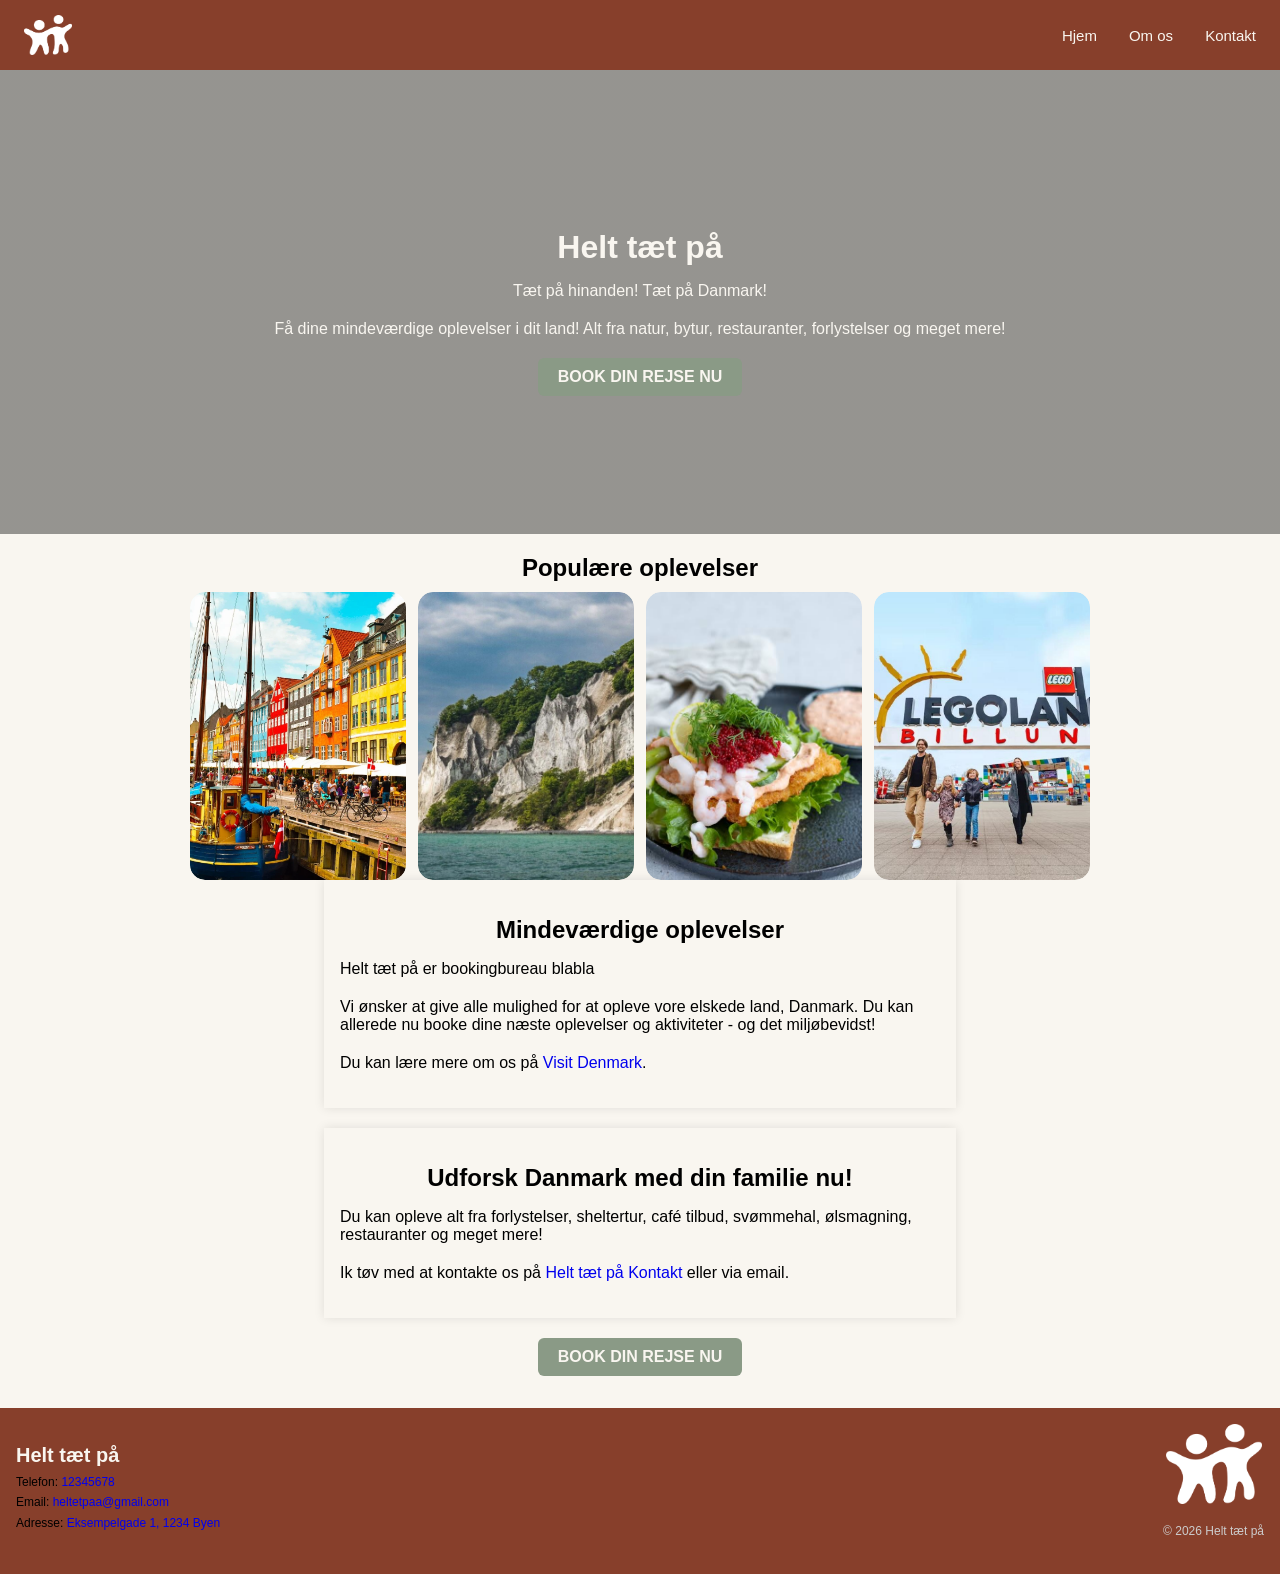
==== Project-1-MMD/index.html @ fd1de3ea "Fix spacing in "Populære oplevelser" heading for consistency" ====
<!DOCTYPE html>
<html lang="da">
<head>
    <meta charset="UTF-8">
    <meta name="viewport" content="width=device-width, initial-scale=1.0">
    <title>Helt tæt på</title>
    <link rel="stylesheet" href="css/style.css">
</head>
<body>
    <header>
        <nav class="navbar">
            <img src="img/logo.png" alt="" class="logo">
            <ul class="navbar__menu">
                <li><a href="index.html" class="navbar__link">Hjem</a></li>
                <li><a href="omos.html" class="navbar__link">Om os</a></li>
                <li><a href="kontakt.html" class="navbar__link">Kontakt</a></li>
            </ul>
        </nav>
    </header>

    <main>
        <div class="hero">
            <div class="hero-content">
                <h1>Helt tæt på</h1>
                <p>Tæt på hinanden! Tæt på Danmark!</p>
                <p>Få dine mindeværdige oplevelser i dit land!
                    Alt fra natur, bytur, restauranter, forlystelser og meget mere!
                </p>
                <div>
                    <a href="https://mcdonalds.com" class="book-knap">BOOK DIN REJSE NU</a></li>
                </div>
            </div>
        </div>

        <div class="galleri-section">
            <h2>Populære oplevelser</h2>
                <div class="galleri-container">
                    <a href="https://www.visitcopenhagen.dk/koebenhavn/planlaeg-din-tur/nyhavn-gdk474735" class="galleri-link">
                     <img src="img/billede1.jpg" alt="Beskrivelse af billede 1" class="galleri">
                    </a>
                    <a href="https://www.sydsjaellandmoen.dk/moensklint" class="galleri-link">
                        <img src="img/billede2.jpg" alt="Beskrivelse af billede 2" class="galleri">
                    </a>
                    <a href="https://watchbutdonotlearn.github.io/" class="galleri-link">
                        <img src="img/billede3.jpg" alt="Beskrivelse af billede 3" class="galleri">
                    </a>
                    <a href="https://www.legoland.dk/" class="galleri-link">
                        <img src="img/billede4.jpg" alt="Beskrivelse af billede 4" class="galleri">
                    </a>
                </div>
        </div>

        <section class="section">
            <h2>Mindeværdige oplevelser</h2>
            <p>Helt tæt på er bookingbureau blabla</p>
            <p>Vi ønsker at give alle mulighed for at opleve vore elskede land, Danmark. Du kan allerede nu booke dine næste oplevelser og aktiviteter - og det miljøbevidst!
            </p>
            <p>Du kan lære mere om os på <a href="https://visitdenmark.dk" target="_blank" rel="noopener noreferrer">Visit Denmark</a>.</p>
        </section>

        <section class="section">
            <h2>Udforsk Danmark med din familie nu!</h2>
            <p>Du kan opleve alt fra forlystelser, sheltertur, café tilbud, svømmehal, ølsmagning, restauranter og meget mere!
            </p>
            <p>Ik tøv med at kontakte os på <a href="kontakt.html">Helt tæt på Kontakt</a> eller via email.</p>
        </section>

        <div>
            <a href="https://mcdonalds.com" class="book-knap">BOOK DIN REJSE NU</a></li>
        </div>
       
    </main>
    <footer>
        <div class="mere-info">
            <h4>Helt tæt på</h4>
            <p>Telefon: <a href="tel:12345678">12345678</a></p>
            <p>Email: <a href="mailto:info@taetpaadk.dk">heltetpaa@gmail.com</a></p>
            <p>Adresse: <a href="https://www.google.com/maps/place/Eksempelgade+1,+1234+Byen" target="_blank" rel="noopener noreferrer">Eksempelgade 1, 1234 Byen</a></p>
            
        </div>
        
        <div class="footer-end">
            <img src="img/logo.png" alt="" class="logo footer-logo">
            <p class="footer">&copy; 2026 Helt tæt på</p>
        </div>
    </footer>
</body>
</html>
---- Project-1-MMD/css/style.css ----
* body {
    box-sizing: border-box;
    font-family: Poppins, sans-serif;
    margin: 0;
    padding: 0;
    background-color: #F9F6F0;
}

img{
    width: 100%;
}

header {
    text-align: center;
    color: #F9F6F0;
}

.navbar {
    display: flex;
    align-items: center;
    justify-content: space-between;
    padding: 0 1.5rem;
    height: 70px;
    background-color: #873F2B;
}

.logo{
    height: 40px;
    width: auto;

}

.navbar__menu {
    display: flex;
    list-style: none;
    gap: 32px;
    margin: 0;
    padding: 0;
}

.navbar__link {
    color: #F9F6F0;
    text-decoration: none;
    font-size: 15px;
    font-weight: 500;
    padding: 5px 0;
    position: relative;
    transition: color 0.2s ease;
}

.navbar__link::after {
    content: "";
    position: absolute;
    left: 0;
    bottom: -2px;
    width: 0;
    height: 2px;
    background-color: #e86f6f;
    transition: width 0.25s ease;
}

.navbar__link:hover {
    color: #e86f6f;
}

.navbar__link:hover::after {
    width: 100%;
}

main {
    display: flex;
    flex-direction: column;
    align-items: center;
    padding: 0 2em 2em;
}

.hero {
    aspect-ratio: 16 / 7;
    max-height: 400px;
    min-height: 200px; 
    display: flex;
    align-items: center;
    justify-content: center;
    text-align: center;
    background-image:
        linear-gradient(rgba(0, 0, 0, 0.4), rgba(0, 0, 0, 0.4)),
        url("/img/banner.jpg");
        height: 100%;
        width: 100%;
    background-size: cover;
    background-position: center 50%;
    padding: 2em;
    margin-top: 0;
}

.hero-content{
    
}

.book-knap {
    display: inline-block;
    padding: 10px 20px;
    background: #8A9A86;
    color: #F9F6F0;
    text-decoration: none;
    border-radius: 6px;
    font-weight: 600;
    transition: background 0.2s;
}

.hero h1,
.hero p {
    color: #F9F6F0;
}

section {
    background-color: #F9F6F0;
    padding: 1em;
    margin-bottom: 20px;
    box-shadow: 0 0 10px rgba(0, 0, 0, 0.1);
    width: 100%;
    max-width: 600px;
}

h1, h2 {
    color: #000000;
    margin-bottom: 10px;
    text-align: center;
}

p {
    color: black;
    margin-bottom: 20px;
}

a{
    display: inline-block;
    text-decoration: none;
}

footer {
    background-color: #873F2B;
    color: #F9F6F0;
    padding: 1em;
    display: flex;
    align-items: center;
    justify-content: space-between;
}

.footer {
    font-size: 12px;
    color: #ccc;
}

.footer-logo {
    height: 80px;
    width: auto;
}

h4 {
    font-size: 20px;
}
.mere-info {
    color: #F9F6F0;
    text-align: left;
    margin-bottom: 10px;
    font-size: 12px;
    line-height: 0.5px;
}

.footer-end {
    display: flex;
    flex-direction: column;
    align-items: center;
    text-align: center;
    gap: 8px;
}

.titel {
    text-align: center;
    width: 100%;
    max-width: 600px;
    margin: 0 auto;
}

.galleri-section {
    width: 100%;
    max-width: 900px;
}

.galleri-container {
    display: grid;
    grid-template-columns: repeat(auto-fit, minmax(150px, 1fr));
    gap: 12px;
}

.galleri {
    display: block;
    width: 100%;
    aspect-ratio: 3 / 4;
    object-fit: cover;
    transition: transform 0.3s ease, filter 0.3s ease;
    border-radius: 15px;
}

.galleri-link {
    display: block;
    overflow: hidden;
    border-radius: 15px;
}

.galleri-link:hover .galleri {
    transform: scale(1.08);
    filter: brightness(0.7);
}

.hero-omos {
    display: flex;
    align-items: center;
    gap: 2rem;
    flex-wrap: wrap;
}

.titel {
    flex: 1;
    min-width: 280px;
}

.video {
    flex: 1;
    min-width: 280px;
}

.video video {
    width: 100%;
    height: auto;
    display: block;
    border-radius: 20px;
    padding: 5px;
}
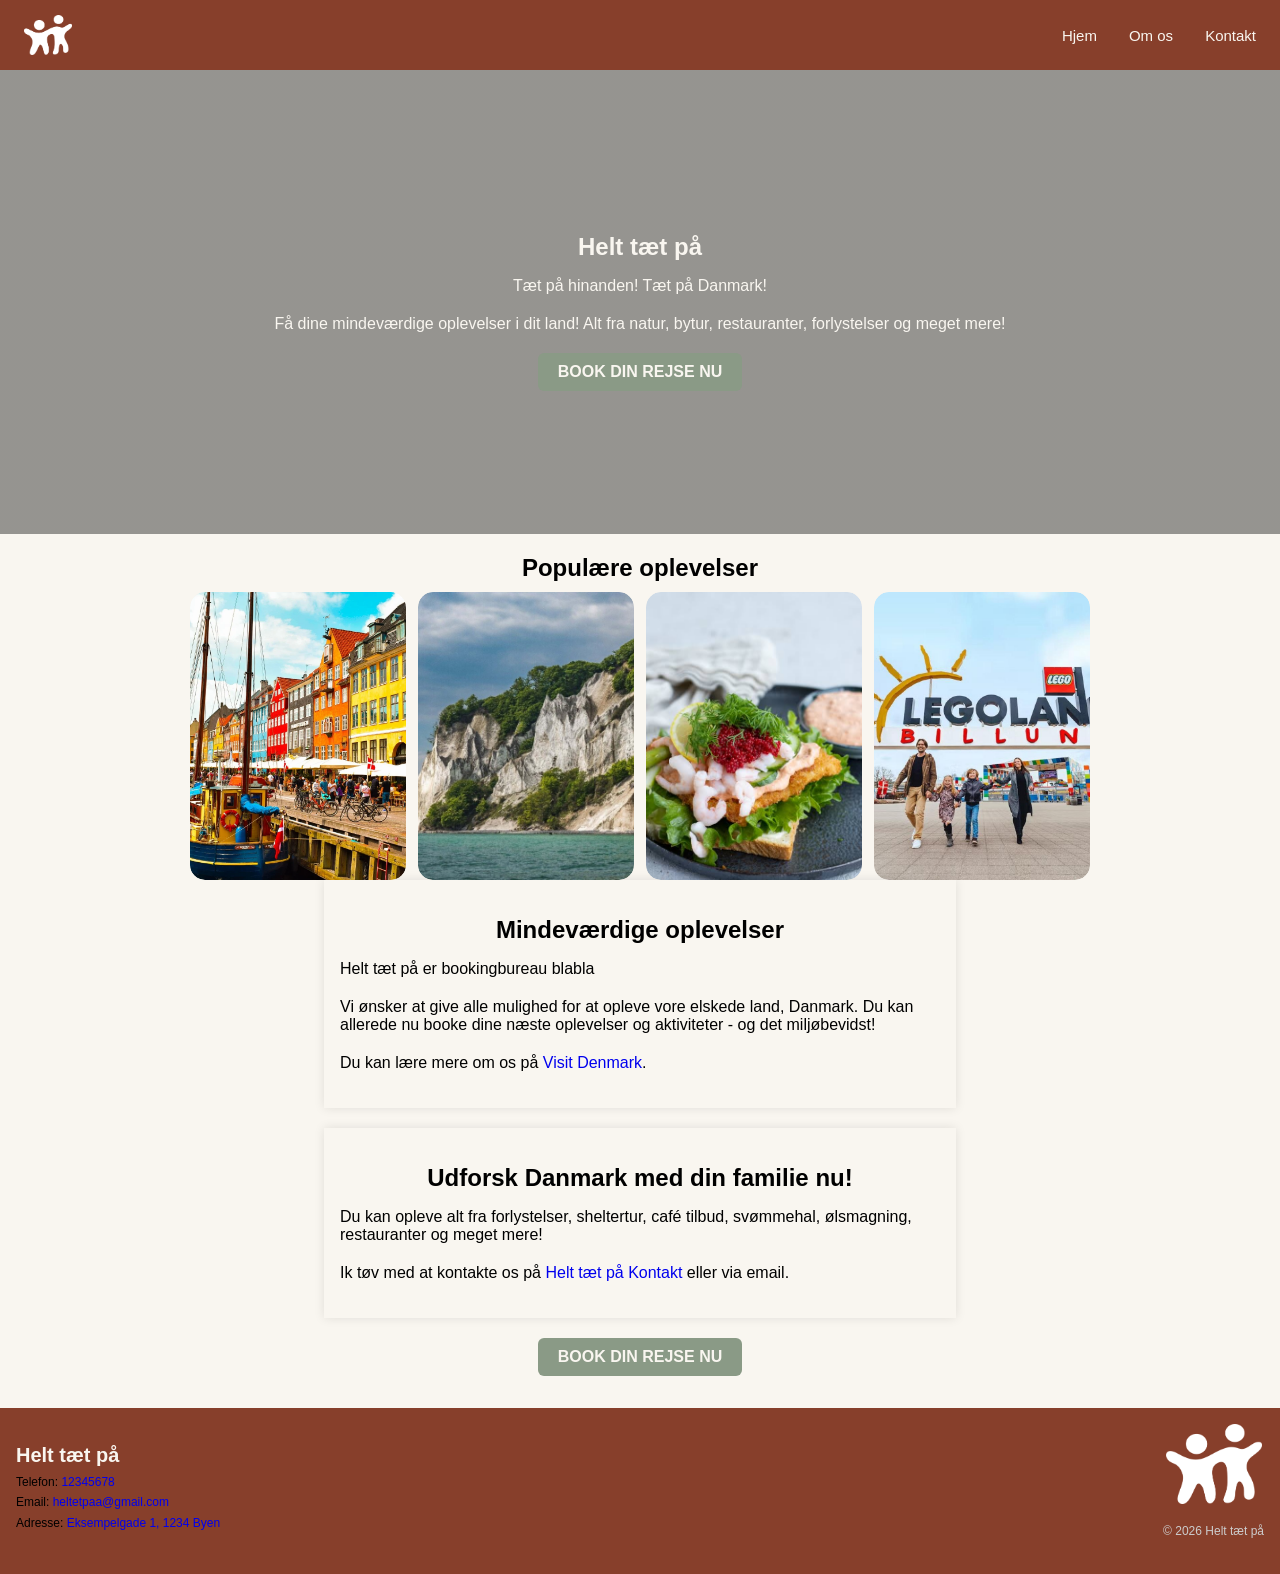
==== commit de980c8e: "Refactor HTML structure and update section classes for consistency" ====
--- a/Project-1-MMD/index.html
+++ b/Project-1-MMD/index.html
@@ -19,7 +19,7 @@
     </header>
 
     <main>
-        <div class="hero">
+        <section class="hero">
             <div class="hero-content">
                 <h1>Helt tæt på</h1>
                 <p>Tæt på hinanden! Tæt på Danmark!</p>
@@ -27,30 +27,30 @@
                     Alt fra natur, bytur, restauranter, forlystelser og meget mere!
                 </p>
                 <div>
-                    <a href="https://mcdonalds.com" class="book-knap">BOOK DIN REJSE NU</a></li>
+                    <a href="https://mcdonalds.com" target="_blank" class="book-knap">BOOK DIN REJSE NU</a></li>
                 </div>
             </div>
-        </div>
+        </section>
 
-        <div class="galleri-section">
+        <section class="galleri-section">
             <h2>Populære oplevelser</h2>
                 <div class="galleri-container">
-                    <a href="https://www.visitcopenhagen.dk/koebenhavn/planlaeg-din-tur/nyhavn-gdk474735" class="galleri-link">
+                    <a href="https://www.visitcopenhagen.dk/koebenhavn/planlaeg-din-tur/nyhavn-gdk474735" target="_blank" class="galleri-link">
                      <img src="img/billede1.jpg" alt="Beskrivelse af billede 1" class="galleri">
                     </a>
-                    <a href="https://www.sydsjaellandmoen.dk/moensklint" class="galleri-link">
+                    <a href="https://www.sydsjaellandmoen.dk/moensklint" target="_blank" class="galleri-link">
                         <img src="img/billede2.jpg" alt="Beskrivelse af billede 2" class="galleri">
                     </a>
-                    <a href="https://watchbutdonotlearn.github.io/" class="galleri-link">
+                    <a href="https://watchbutdonotlearn.github.io/" target="_blank" class="galleri-link">
                         <img src="img/billede3.jpg" alt="Beskrivelse af billede 3" class="galleri">
                     </a>
-                    <a href="https://www.legoland.dk/" class="galleri-link">
+                    <a href="https://www.legoland.dk/" target="_blank" class="galleri-link">
                         <img src="img/billede4.jpg" alt="Beskrivelse af billede 4" class="galleri">
                     </a>
                 </div>
-        </div>
+        </section>
 
-        <section class="section">
+        <section class="section-text">
             <h2>Mindeværdige oplevelser</h2>
             <p>Helt tæt på er bookingbureau blabla</p>
             <p>Vi ønsker at give alle mulighed for at opleve vore elskede land, Danmark. Du kan allerede nu booke dine næste oplevelser og aktiviteter - og det miljøbevidst!
@@ -58,7 +58,7 @@
             <p>Du kan lære mere om os på <a href="https://visitdenmark.dk" target="_blank" rel="noopener noreferrer">Visit Denmark</a>.</p>
         </section>
 
-        <section class="section">
+        <section class="section-text">
             <h2>Udforsk Danmark med din familie nu!</h2>
             <p>Du kan opleve alt fra forlystelser, sheltertur, café tilbud, svømmehal, ølsmagning, restauranter og meget mere!
             </p>
@@ -66,7 +66,7 @@
         </section>
 
         <div>
-            <a href="https://mcdonalds.com" class="book-knap">BOOK DIN REJSE NU</a></li>
+            <a href="https://mcdonalds.com" target="_blank" class="book-knap">BOOK DIN REJSE NU</a></li>
         </div>
        
     </main>
@@ -85,4 +85,4 @@
         </div>
     </footer>
 </body>
-</html>+</html>
--- a/Project-1-MMD/css/style.css
+++ b/Project-1-MMD/css/style.css
@@ -113,7 +113,7 @@
     color: #F9F6F0;
 }
 
-section {
+.section-text {
     background-color: #F9F6F0;
     padding: 1em;
     margin-bottom: 20px;
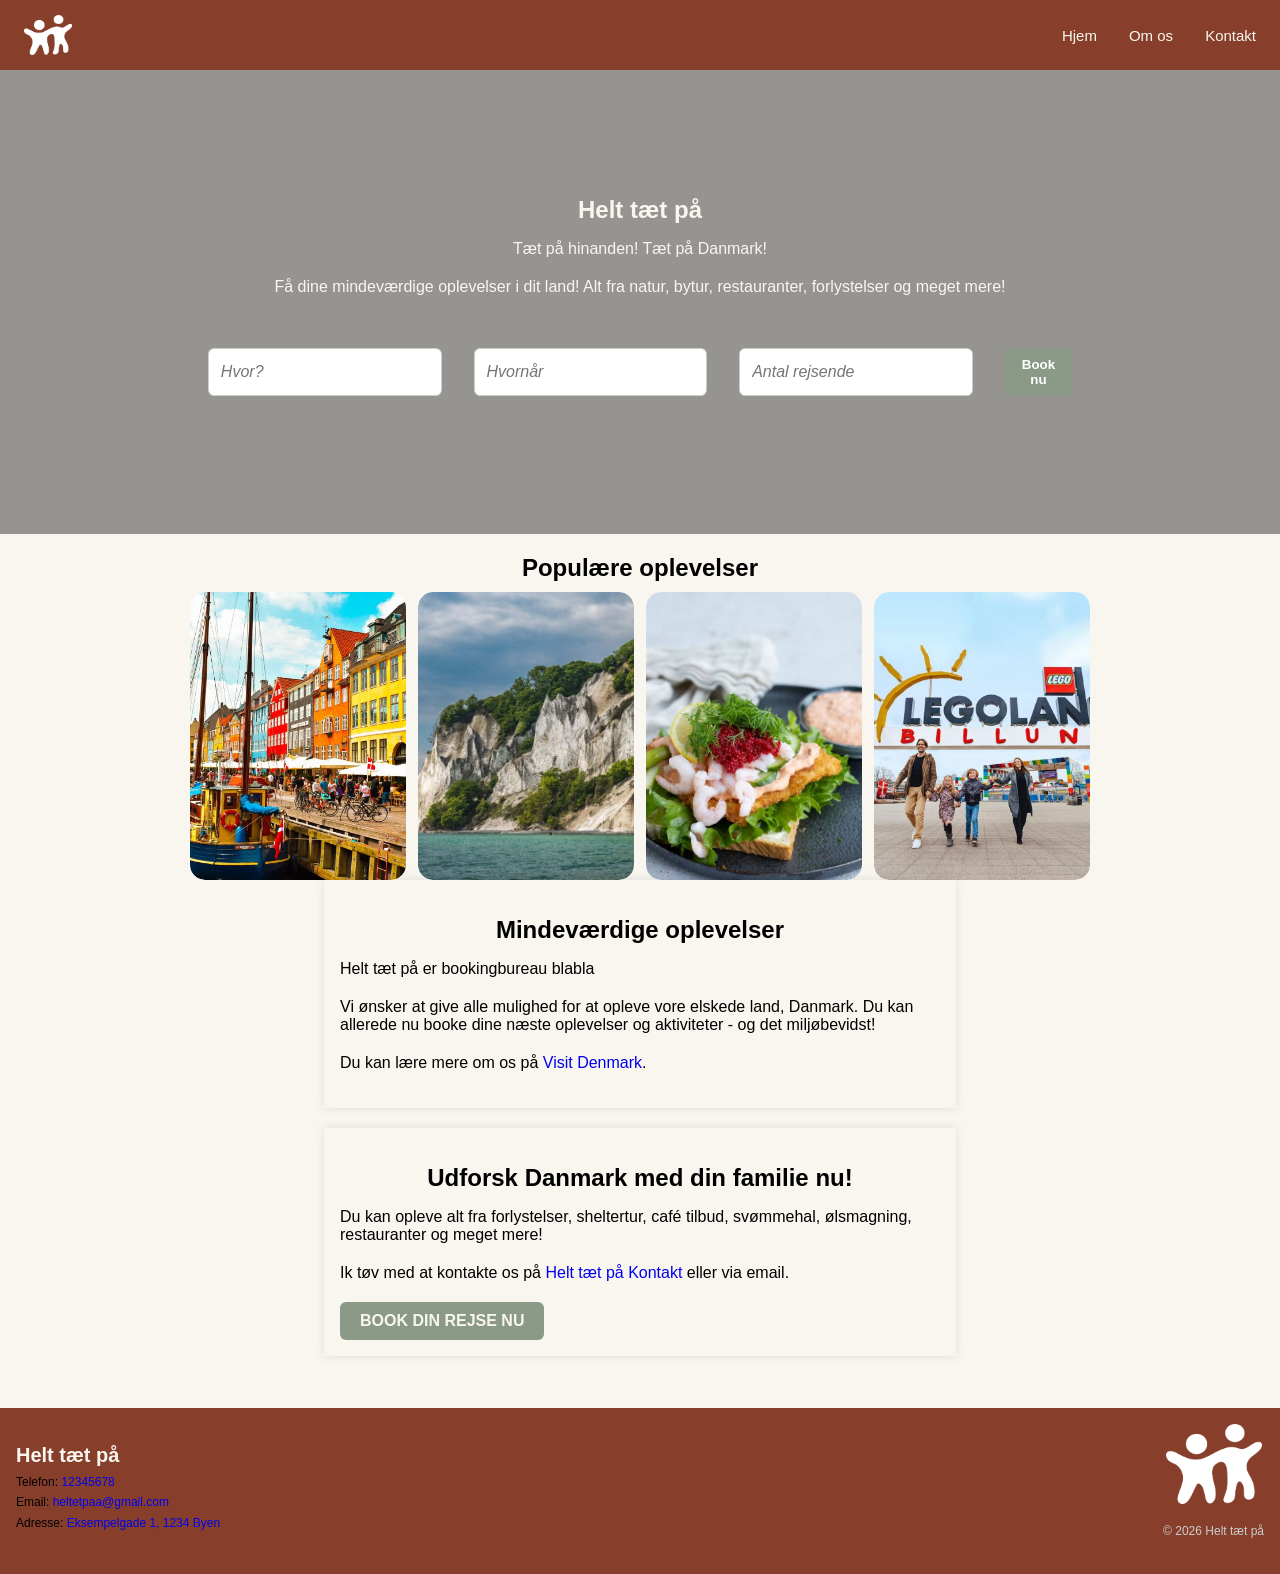
==== commit a9d786f9: "Update styles and restructure HTML for improved layout and consistency" ====
--- a/Project-1-MMD/index.html
+++ b/Project-1-MMD/index.html
@@ -26,9 +26,12 @@
                 <p>Få dine mindeværdige oplevelser i dit land!
                     Alt fra natur, bytur, restauranter, forlystelser og meget mere!
                 </p>
-                <div>
-                    <a href="https://mcdonalds.com" target="_blank" class="book-knap">BOOK DIN REJSE NU</a></li>
-                </div>
+                <form class="search-box">
+                    <input type="search" placeholder="Hvor?">
+                    <input type="search" placeholder="Hvornår">
+                    <input type="search" placeholder="Antal rejsende">
+                     <button type="submit">Book nu</button>
+                </form>
             </div>
         </section>
 
@@ -63,11 +66,12 @@
             <p>Du kan opleve alt fra forlystelser, sheltertur, café tilbud, svømmehal, ølsmagning, restauranter og meget mere!
             </p>
             <p>Ik tøv med at kontakte os på <a href="kontakt.html">Helt tæt på Kontakt</a> eller via email.</p>
+            <div>
+                <a href="https://mcdonalds.com" target="_blank" class="book-knap">BOOK DIN REJSE NU</a>
+             </div>
         </section>
 
-        <div>
-            <a href="https://mcdonalds.com" target="_blank" class="book-knap">BOOK DIN REJSE NU</a></li>
-        </div>
+        
        
     </main>
     <footer>
--- a/Project-1-MMD/css/style.css
+++ b/Project-1-MMD/css/style.css
@@ -55,12 +55,12 @@
     bottom: -2px;
     width: 0;
     height: 2px;
-    background-color: #e86f6f;
+    background-color: #8A9A86;
     transition: width 0.25s ease;
 }
 
 .navbar__link:hover {
-    color: #e86f6f;
+    color: #8A9A86;
 }
 
 .navbar__link:hover::after {
@@ -72,6 +72,11 @@
     flex-direction: column;
     align-items: center;
     padding: 0 2em 2em;
+}
+
+.hero-content{
+    align-items: center;
+    justify-content: center;
 }
 
 .hero {
@@ -93,9 +98,40 @@
     margin-top: 0;
 }
 
-.hero-content{
-    
-}
+.search-box {
+  display: flex;
+  max-width: 1000px;
+  margin: auto;
+  padding: 2em;
+  gap: 32px; 
+}
+
+.search-box input {
+  width: 100%;
+  padding: 8px 12px;
+  font-size: 16px;
+  border: 1px solid #ccc;
+  border-radius: 6px;
+  outline: none;
+  font-style: italic;
+}
+
+.search-box button {
+  display: inline-block;
+  padding: 8px 16px;
+  background-color: #8A9A86;
+  color: white;
+  border: 1px solid #8A9A86;
+  border-radius: 6px;
+  cursor: pointer;
+  border-radius: 6px;
+  font-weight: 600;
+}
+
+.search-box button:hover {
+  background-color: #5d9a4e;
+}
+
 
 .book-knap {
     display: inline-block;
@@ -105,7 +141,10 @@
     text-decoration: none;
     border-radius: 6px;
     font-weight: 600;
-    transition: background 0.2s;
+}
+
+.book-knap:hover {
+  background-color: #5d9a4e;
 }
 
 .hero h1,
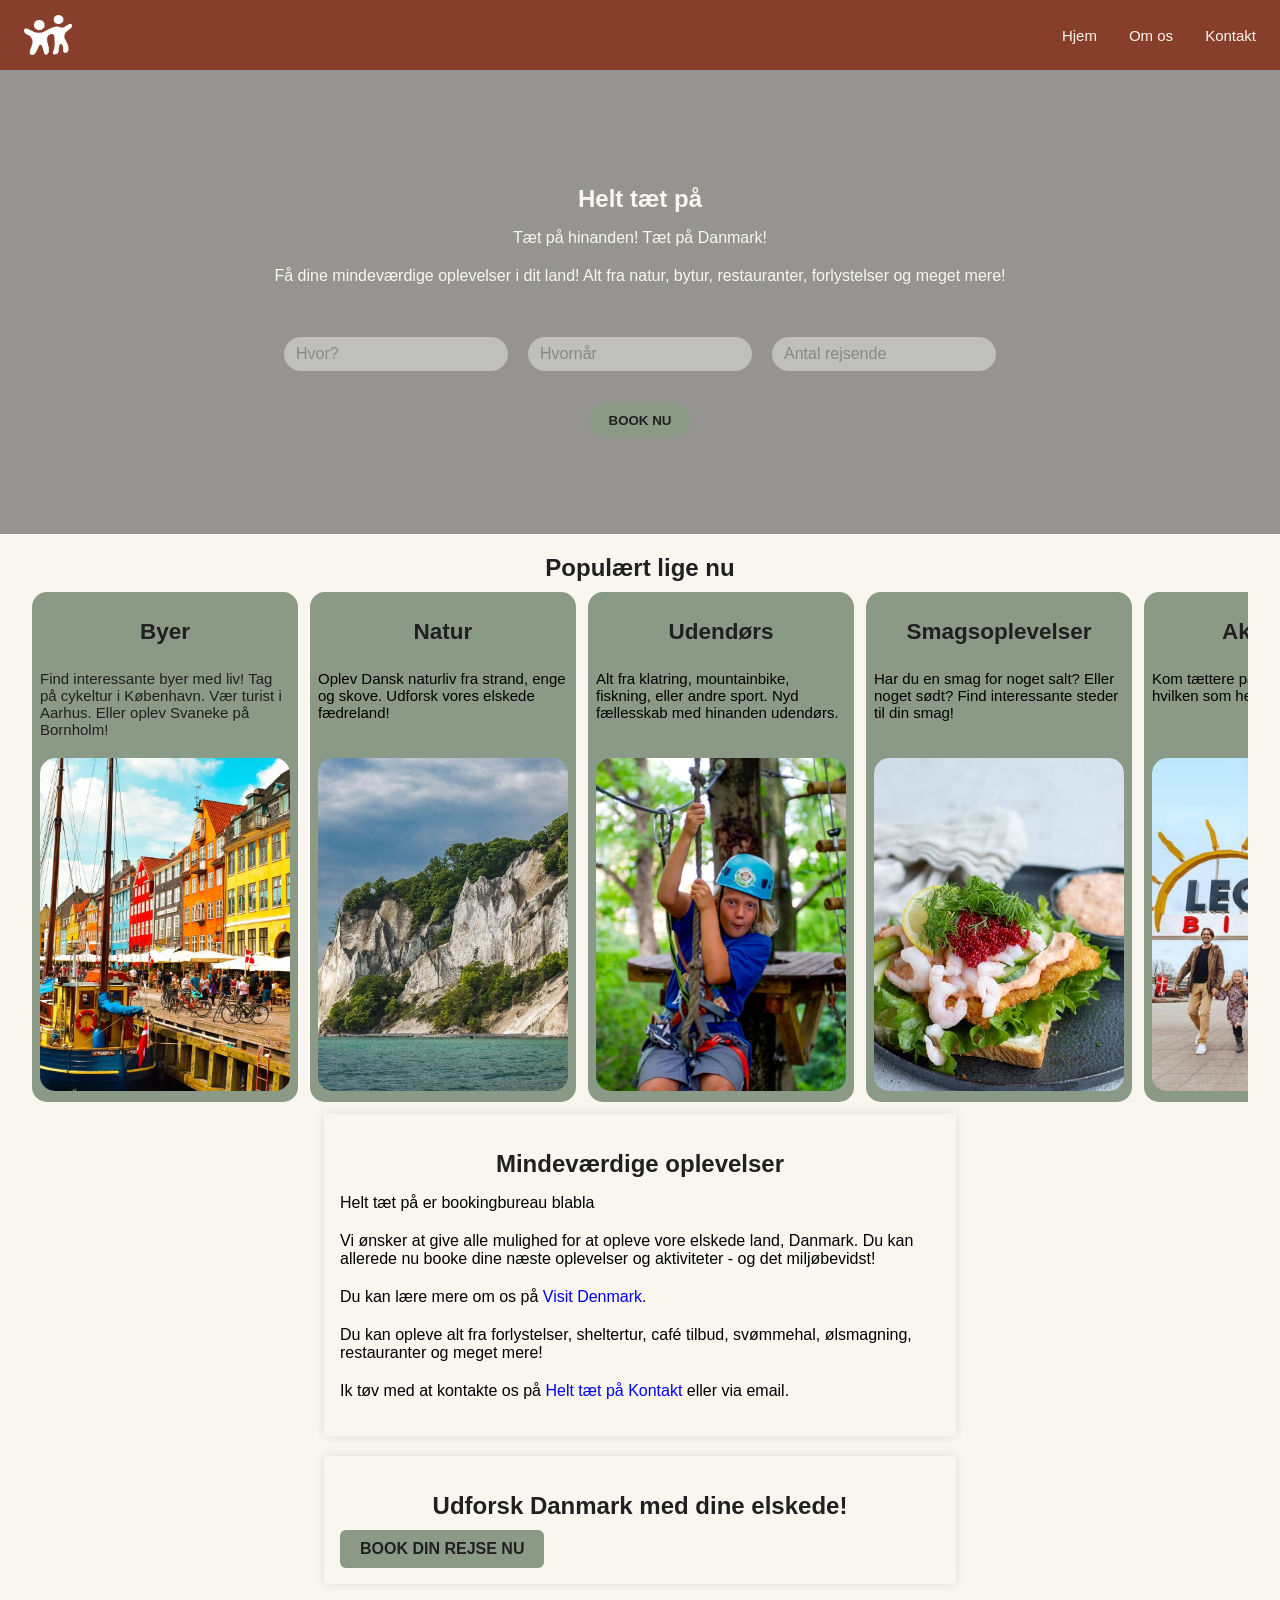
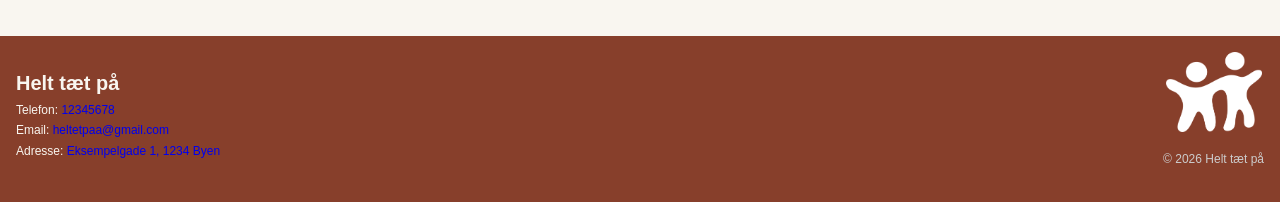
==== commit 22be0ccc: "Refactor index.html and style.css for improved layout and design; add new images and remove outdated" ====
--- a/Project-1-MMD/index.html
+++ b/Project-1-MMD/index.html
@@ -30,26 +30,69 @@
                     <input type="search" placeholder="Hvor?">
                     <input type="search" placeholder="Hvornår">
                     <input type="search" placeholder="Antal rejsende">
-                     <button type="submit">Book nu</button>
                 </form>
+                <div>
+                    <button type="submit" class="book-nu">BOOK NU</button>
+                </div>
             </div>
         </section>
 
         <section class="galleri-section">
-            <h2>Populære oplevelser</h2>
+            <h2>Populært lige nu</h2>
                 <div class="galleri-container">
-                    <a href="https://www.visitcopenhagen.dk/koebenhavn/planlaeg-din-tur/nyhavn-gdk474735" target="_blank" class="galleri-link">
-                     <img src="img/billede1.jpg" alt="Beskrivelse af billede 1" class="galleri">
-                    </a>
-                    <a href="https://www.sydsjaellandmoen.dk/moensklint" target="_blank" class="galleri-link">
-                        <img src="img/billede2.jpg" alt="Beskrivelse af billede 2" class="galleri">
-                    </a>
-                    <a href="https://watchbutdonotlearn.github.io/" target="_blank" class="galleri-link">
-                        <img src="img/billede3.jpg" alt="Beskrivelse af billede 3" class="galleri">
-                    </a>
-                    <a href="https://www.legoland.dk/" target="_blank" class="galleri-link">
-                        <img src="img/billede4.jpg" alt="Beskrivelse af billede 4" class="galleri">
-                    </a>
+                    <div class="galleri-box">
+                        <h2>Byer</h2>
+                        <p class="galleri-box-tekst">Find interessante byer med liv! Tag på cykeltur i København. Vær turist i Aarhus. Eller oplev Svaneke på Bornholm!</p>
+                        <a href="https://www.visitcopenhagen.dk/koebenhavn/planlaeg-din-tur/nyhavn-gdk474735" target="_blank" class="galleri-link">                                <img src="img/billede1.jpg" alt="" class="galleri">
+                           </a>
+                    </div>
+                        
+                    <div class="galleri-box">
+                       <h2>Natur</h2>
+                        <p>Oplev Dansk naturliv fra strand, enge og skove. Udforsk vores elskede fædreland!</p>
+                        <a href="https://www.sydsjaellandmoen.dk/moensklint" target="_blank" class="galleri-link">
+                            <img src="img/billede2.jpg" alt="" class="galleri">
+                        </a>
+                   </div>
+
+                   <div class="galleri-box">
+                       <h2>Udendørs</h2>
+                        <p>Alt fra klatring, mountainbike, fiskning, eller andre sport. Nyd fællesskab med hinanden udendørs.</p>
+                        <a href="https://gomonkey.dk/forest-lokationer/" target="_blank" class="galleri-link">
+                            <img src="img/gomonkey.jpg" alt="" class="galleri">
+                        </a>
+                   </div>
+
+                    <div class="galleri-box">
+                        <h2>Smagsoplevelser</h2>
+                        <p>Har du en smag for noget salt? Eller noget sødt? Find interessante steder til din smag!</p>
+                        <a href="https://watchbutdonotlearn.github.io/" target="_blank" class="galleri-link">                                <img src="img/billede3.jpg" alt="" class="galleri">
+                         </a>
+                    </div>
+                        
+                    <div class="galleri-box">
+                        <h2>Aktiviteter</h2>
+                        <p>Kom tættere på dine elskede til hvilken som helst aktivitet.</p>
+                        <a href="https://www.legoland.dk/" target="_blank" class="galleri-link">
+                            <img src="img/billede4.jpg" alt="" class="galleri">
+                        </a>
+                    </div>
+
+                    <div class="galleri-box">
+                        <h2>Aktiviteter</h2>
+                        <p>Kom tættere på dine elskede til hvilken som helst aktivitet.</p>
+                        <a href="https://www.legoland.dk/" target="_blank" class="galleri-link">
+                            <img src="img/billede4.jpg" alt="" class="galleri">
+                        </a>
+                    </div>
+
+                    <div class="galleri-box">
+                        <h2>Aktiviteter</h2>
+                        <p>Kom tættere på dine elskede til hvilken som helst aktivitet.</p>
+                        <a href="https://www.legoland.dk/" target="_blank" class="galleri-link">
+                            <img src="img/billede4.jpg" alt="" class="galleri">
+                        </a>
+                    </div>
                 </div>
         </section>
 
@@ -59,13 +102,14 @@
             <p>Vi ønsker at give alle mulighed for at opleve vore elskede land, Danmark. Du kan allerede nu booke dine næste oplevelser og aktiviteter - og det miljøbevidst!
             </p>
             <p>Du kan lære mere om os på <a href="https://visitdenmark.dk" target="_blank" rel="noopener noreferrer">Visit Denmark</a>.</p>
+            <p>Du kan opleve alt fra forlystelser, sheltertur, café tilbud, svømmehal, ølsmagning, restauranter og meget mere!
+            </p>
+            <p>Ik tøv med at kontakte os på <a href="kontakt.html">Helt tæt på Kontakt</a> eller via email.</p>
         </section>
 
         <section class="section-text">
-            <h2>Udforsk Danmark med din familie nu!</h2>
-            <p>Du kan opleve alt fra forlystelser, sheltertur, café tilbud, svømmehal, ølsmagning, restauranter og meget mere!
-            </p>
-            <p>Ik tøv med at kontakte os på <a href="kontakt.html">Helt tæt på Kontakt</a> eller via email.</p>
+            <h2>Udforsk Danmark med dine elskede!</h2>
+            
             <div>
                 <a href="https://mcdonalds.com" target="_blank" class="book-knap">BOOK DIN REJSE NU</a>
              </div>
--- a/Project-1-MMD/css/style.css
+++ b/Project-1-MMD/css/style.css
@@ -103,41 +103,39 @@
   max-width: 1000px;
   margin: auto;
   padding: 2em;
-  gap: 32px; 
+  gap: 20px;
+  opacity: 40%;
 }
 
 .search-box input {
   width: 100%;
   padding: 8px 12px;
   font-size: 16px;
-  border: 1px solid #ccc;
-  border-radius: 6px;
+  border: 0px solid white;
+  border-radius: 20px;
   outline: none;
-  font-style: italic;
-}
-
-.search-box button {
+}
+
+.book-nu {
   display: inline-block;
-  padding: 8px 16px;
-  background-color: #8A9A86;
-  color: white;
-  border: 1px solid #8A9A86;
-  border-radius: 6px;
-  cursor: pointer;
-  border-radius: 6px;
   font-weight: 600;
-}
-
-.search-box button:hover {
+  padding: 10px 20px;
+  background: #8A9A86;
+  color: #202020;
+  text-decoration: none;
+  border-radius: 20px;
+  border: 0px solid white;
+}
+
+.book-nu:hover {
   background-color: #5d9a4e;
 }
-
 
 .book-knap {
     display: inline-block;
     padding: 10px 20px;
     background: #8A9A86;
-    color: #F9F6F0;
+    color: #202020;
     text-decoration: none;
     border-radius: 6px;
     font-weight: 600;
@@ -162,13 +160,13 @@
 }
 
 h1, h2 {
-    color: #000000;
+    color: #202020;
     margin-bottom: 10px;
     text-align: center;
 }
 
 p {
-    color: black;
+    color: 202020;
     margin-bottom: 20px;
 }
 
@@ -224,17 +222,40 @@
 
 .galleri-section {
     width: 100%;
-    max-width: 900px;
-}
+    max-width: auto;
+}
+
 
 .galleri-container {
-    display: grid;
-    grid-template-columns: repeat(auto-fit, minmax(150px, 1fr));
+    display: flex;
     gap: 12px;
+    overflow-x: auto;
+    scroll-snap-type: x mandatory;
+    scroll-behavior: smooth;
+    padding-bottom: 12px;
+}
+
+.galleri-box {
+    flex: 0 0 250px;
+    scroll-snap-align: start;
+    position: relative;
+    background-color: #8A9A86;
+    border-radius: 15px;
+    padding: 8px;
+    display: flex;
+    flex-direction: column;
+    font-size: 15px;
+}
+
+.galleri-box-tekst{
+    color:#202020
+}
+
+.galleri-box .galleri-link {
+    margin-top: auto;
 }
 
 .galleri {
-    display: block;
     width: 100%;
     aspect-ratio: 3 / 4;
     object-fit: cover;
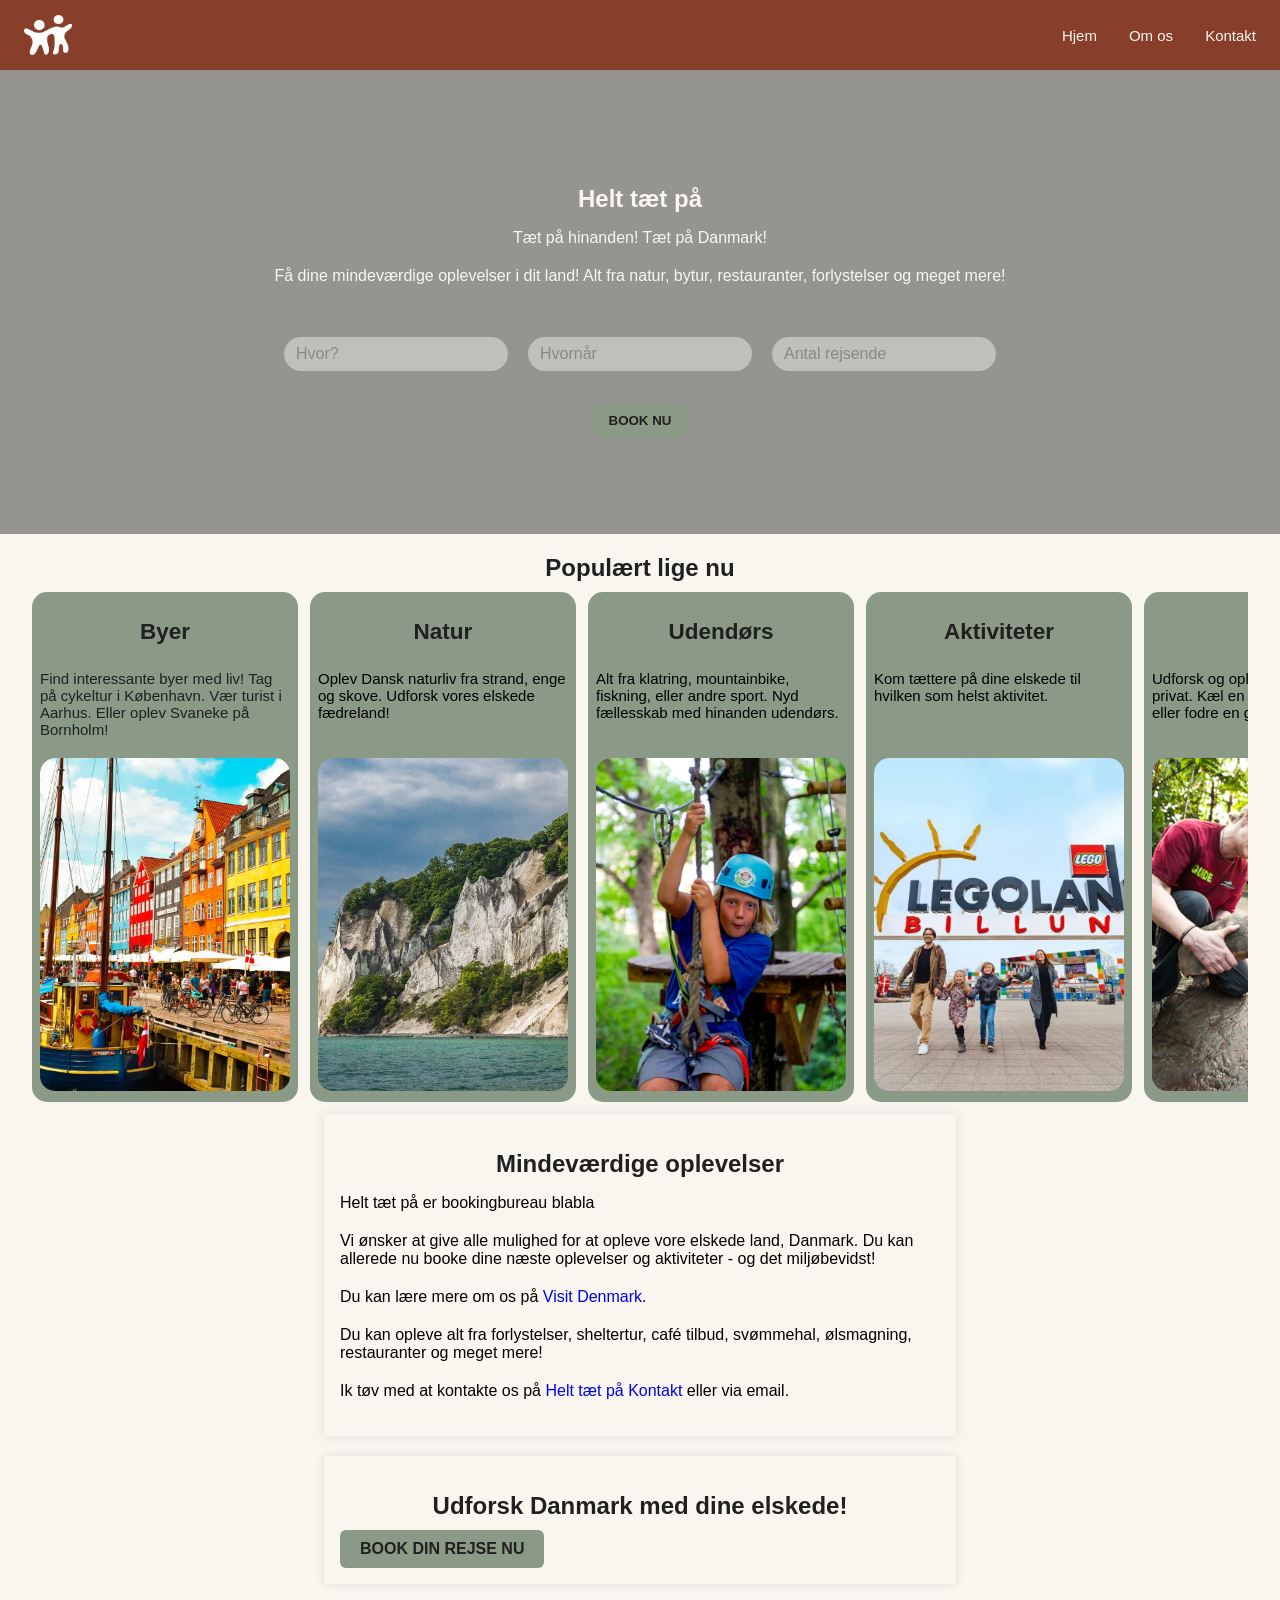
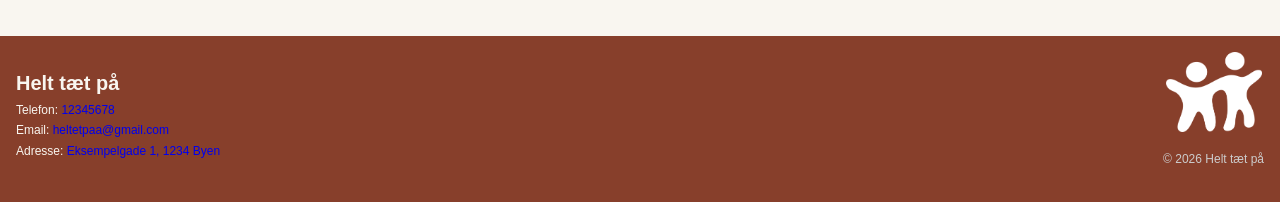
==== commit c4033afa: "Update gallery layout and add new image; refactor galleri-container to use grid display" ====
--- a/Project-1-MMD/index.html
+++ b/Project-1-MMD/index.html
@@ -39,7 +39,7 @@
 
         <section class="galleri-section">
             <h2>Populært lige nu</h2>
-                <div class="galleri-container">
+                <div class="galleri-container-carousel">
                     <div class="galleri-box">
                         <h2>Byer</h2>
                         <p class="galleri-box-tekst">Find interessante byer med liv! Tag på cykeltur i København. Vær turist i Aarhus. Eller oplev Svaneke på Bornholm!</p>
@@ -62,13 +62,6 @@
                             <img src="img/gomonkey.jpg" alt="" class="galleri">
                         </a>
                    </div>
-
-                    <div class="galleri-box">
-                        <h2>Smagsoplevelser</h2>
-                        <p>Har du en smag for noget salt? Eller noget sødt? Find interessante steder til din smag!</p>
-                        <a href="https://watchbutdonotlearn.github.io/" target="_blank" class="galleri-link">                                <img src="img/billede3.jpg" alt="" class="galleri">
-                         </a>
-                    </div>
                         
                     <div class="galleri-box">
                         <h2>Aktiviteter</h2>
@@ -79,16 +72,23 @@
                     </div>
 
                     <div class="galleri-box">
-                        <h2>Aktiviteter</h2>
-                        <p>Kom tættere på dine elskede til hvilken som helst aktivitet.</p>
+                        <h2>Dyr</h2>
+                        <p>Udforsk og oplev dyr i en zoo eller privat. Kæl en lama eller se en tiger eller fodre en giraf!.</p>
                         <a href="https://www.legoland.dk/" target="_blank" class="galleri-link">
-                            <img src="img/billede4.jpg" alt="" class="galleri">
+                            <img src="img/billede5.jpg" alt="" class="galleri">
                         </a>
                     </div>
 
                     <div class="galleri-box">
-                        <h2>Aktiviteter</h2>
-                        <p>Kom tættere på dine elskede til hvilken som helst aktivitet.</p>
+                        <h2>Smagsoplevelser</h2>
+                        <p>Har du en smag for noget salt? Eller noget sødt? Find interessante steder til din smag!</p>
+                        <a href="https://watchbutdonotlearn.github.io/" target="_blank" class="galleri-link">                                <img src="img/billede3.jpg" alt="" class="galleri">
+                         </a>
+                    </div>
+
+                    <div class="galleri-box">
+                        <h2>Overnatninger</h2>
+                        <p>Sov godt.</p>
                         <a href="https://www.legoland.dk/" target="_blank" class="galleri-link">
                             <img src="img/billede4.jpg" alt="" class="galleri">
                         </a>
--- a/Project-1-MMD/css/style.css
+++ b/Project-1-MMD/css/style.css
@@ -225,8 +225,13 @@
     max-width: auto;
 }
 
-
 .galleri-container {
+    display: grid;
+    grid-template-columns: repeat(auto-fit, minmax(150px, 1fr));
+    gap: 12px;
+}
+
+.galleri-container-carousel {
     display: flex;
     gap: 12px;
     overflow-x: auto;
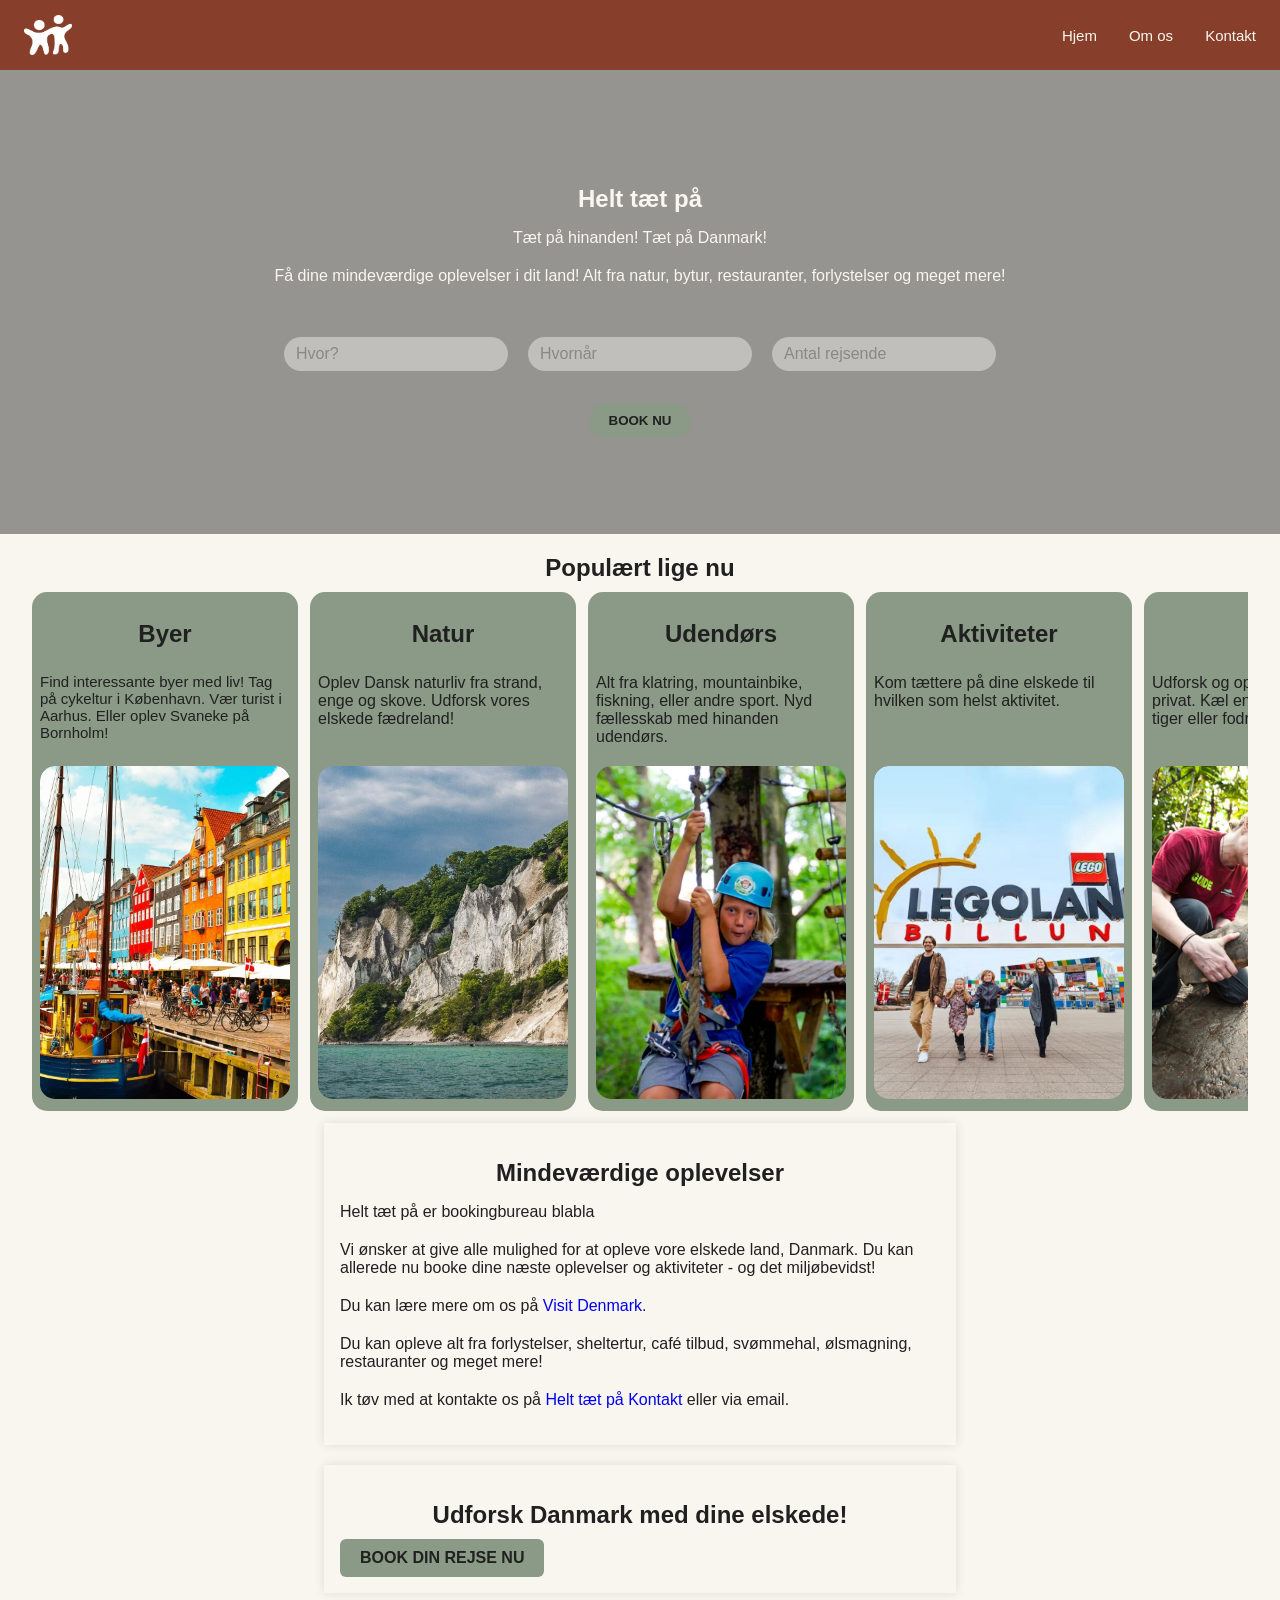
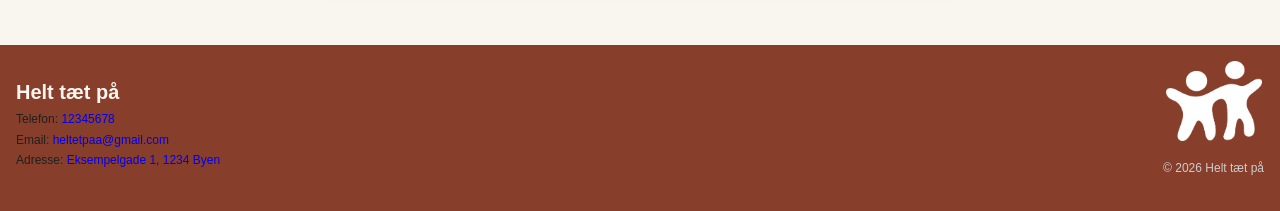
==== commit 91faefb2: "Refactor contact form in kontakt.html and add new image; update styles in style.css for consistency" ====
--- a/Project-1-MMD/index.html
+++ b/Project-1-MMD/index.html
@@ -90,7 +90,7 @@
                         <h2>Overnatninger</h2>
                         <p>Sov godt.</p>
                         <a href="https://www.legoland.dk/" target="_blank" class="galleri-link">
-                            <img src="img/billede4.jpg" alt="" class="galleri">
+                            <img src="img/billede6.jpg" alt="" class="galleri">
                         </a>
                     </div>
                 </div>
--- a/Project-1-MMD/css/style.css
+++ b/Project-1-MMD/css/style.css
@@ -166,7 +166,7 @@
 }
 
 p {
-    color: 202020;
+    color: #202020;
     margin-bottom: 20px;
 }
 
@@ -238,6 +238,7 @@
     scroll-snap-type: x mandatory;
     scroll-behavior: smooth;
     padding-bottom: 12px;
+    
 }
 
 .galleri-box {
@@ -249,11 +250,11 @@
     padding: 8px;
     display: flex;
     flex-direction: column;
+}
+
+.galleri-box-tekst{
+    color:#202020;
     font-size: 15px;
-}
-
-.galleri-box-tekst{
-    color:#202020
 }
 
 .galleri-box .galleri-link {
@@ -303,3 +304,53 @@
     border-radius: 20px;
     padding: 5px;
 }
+
+.kontakt-section {
+    width: 100%;
+    max-width: 800px;
+    margin-bottom: 20px;
+}
+
+.kontakt-form {
+    display: flex;
+    flex-direction: column;
+    gap: 8px;
+    padding: 1.5em;
+    background-color: #8A9A86;
+    border-radius: 15px;
+}
+
+.kontakt-form label {
+    font-weight: 600;
+    color: #202020;
+}
+
+.kontakt-form input,
+.kontakt-form textarea {
+    width: 95%;
+    padding: 10px 12px;
+    font-family: inherit;
+    font-size: 16px;
+    color: #202020;
+    background-color: #F9F6F0;
+    border: 2px solid transparent;
+    border-radius: 10px;
+    outline: none;
+}
+
+.kontakt-form input:focus,
+.kontakt-form textarea:focus {
+    border-color: #873F2B;
+}
+
+.kontakt-form textarea {
+    resize: vertical;
+}
+
+.kontakt-form button {
+    align-self: flex-start;
+    margin-top: 8px;
+    border: none;
+    cursor: pointer;
+    font-family: inherit;
+}
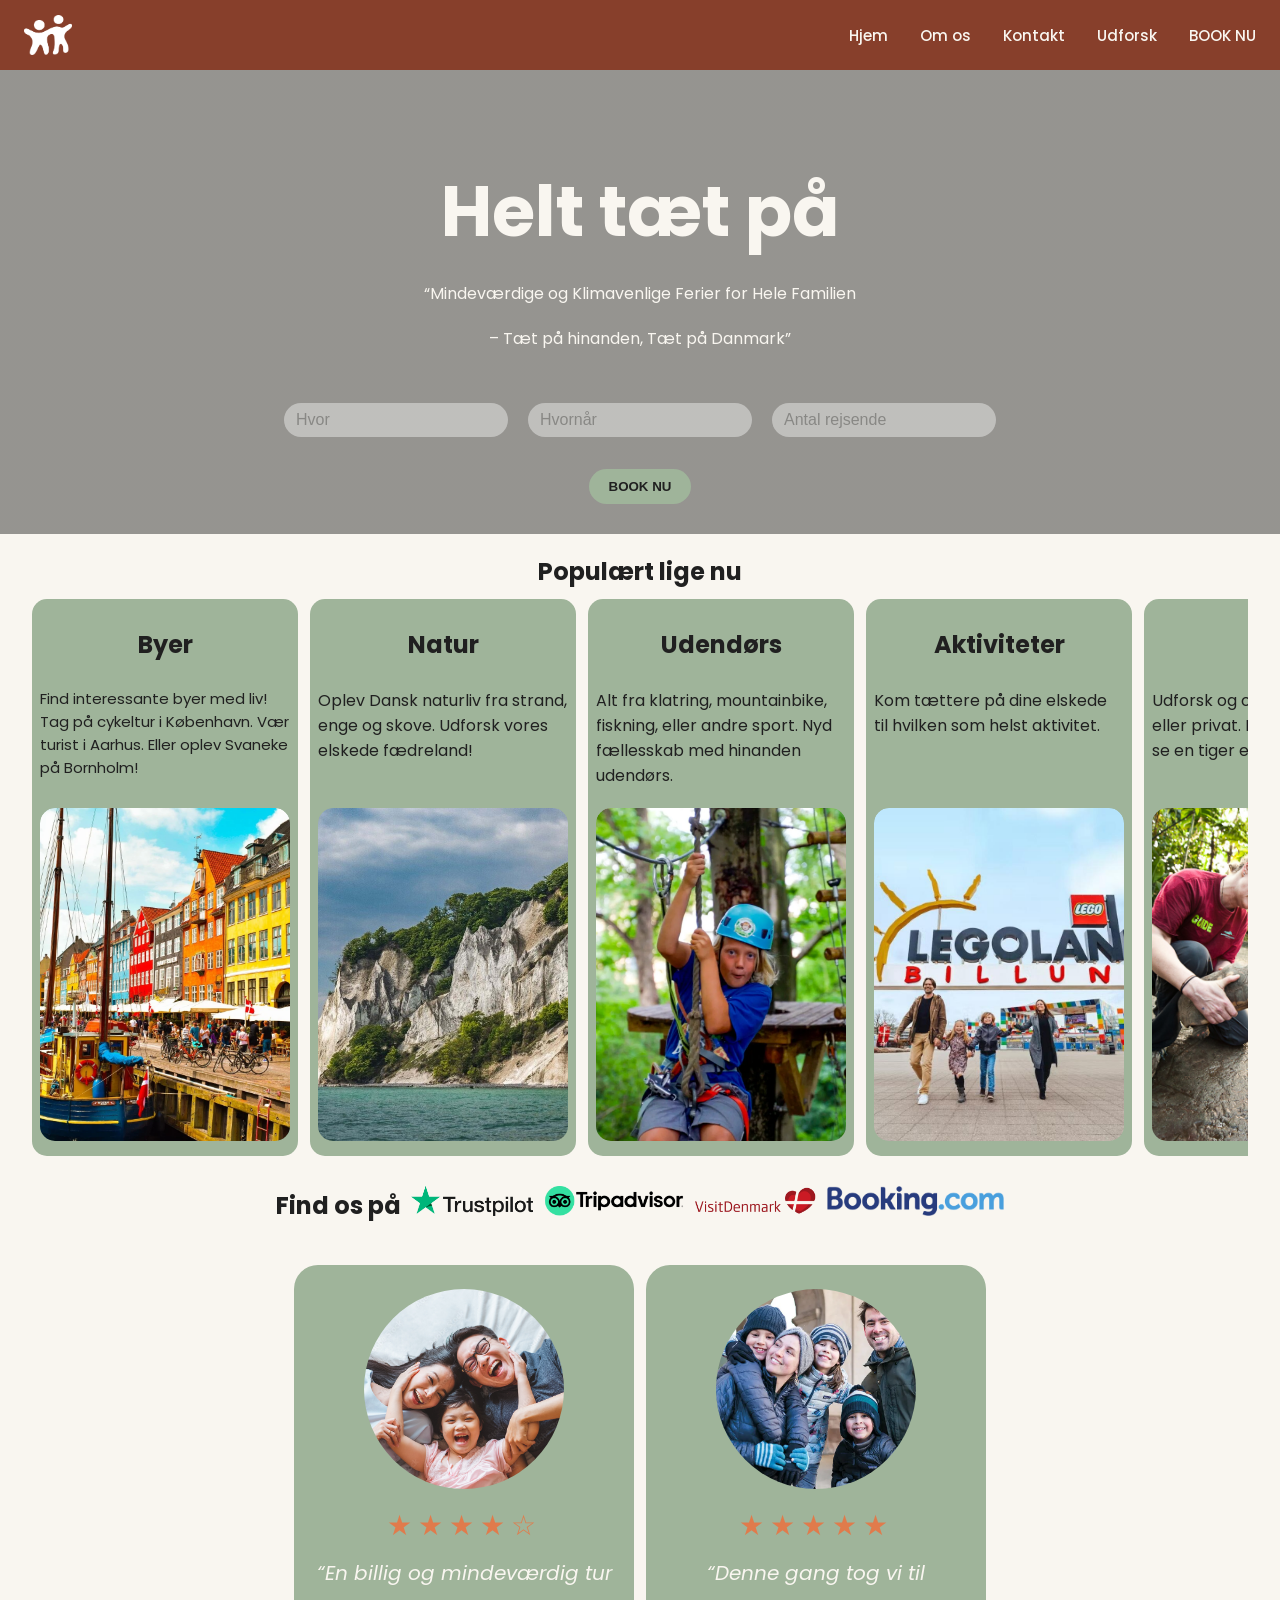
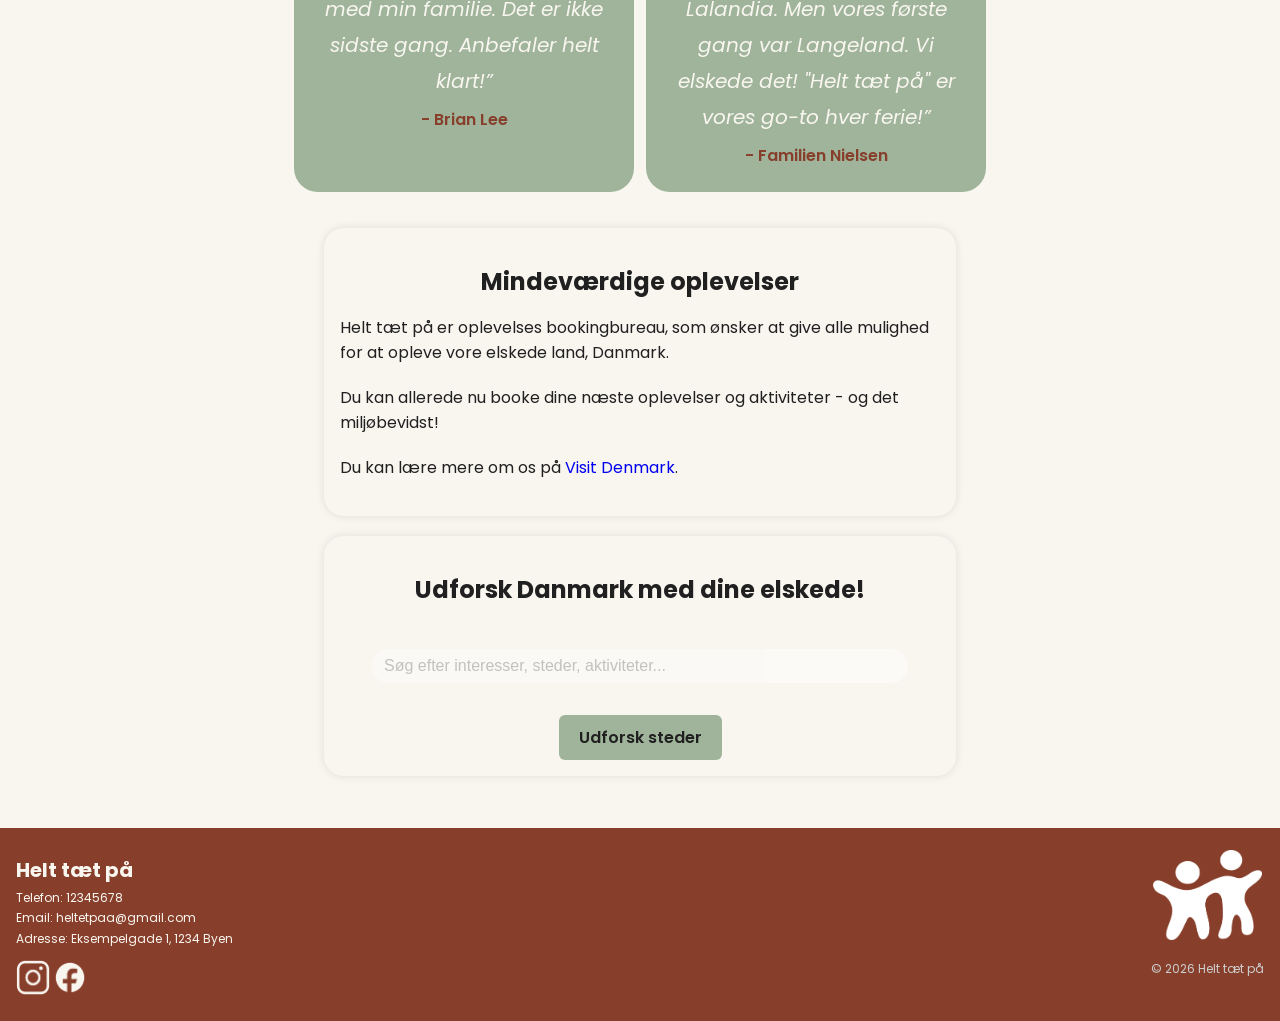
==== commit a5012f31: "Refactor styles and update HTML structure for improved layout and responsiveness; added new images a" ====
--- a/Project-1-MMD/index.html
+++ b/Project-1-MMD/index.html
@@ -5,6 +5,7 @@
     <meta name="viewport" content="width=device-width, initial-scale=1.0">
     <title>Helt tæt på</title>
     <link rel="stylesheet" href="css/style.css">
+    <link href="https://fonts.googleapis.com/css2?family=Poppins:wght@300;400;500;600;700&display=swap" rel="stylesheet">
 </head>
 <body>
     <header>
@@ -14,6 +15,8 @@
                 <li><a href="index.html" class="navbar__link">Hjem</a></li>
                 <li><a href="omos.html" class="navbar__link">Om os</a></li>
                 <li><a href="kontakt.html" class="navbar__link">Kontakt</a></li>
+                <li><a href="udforsk.html" class="navbar__link">Udforsk</a></li>
+                <li><a href="bookandreserve.html" class="navbar__link">BOOK NU</a></li>
             </ul>
         </nav>
     </header>
@@ -22,17 +25,15 @@
         <section class="hero">
             <div class="hero-content">
                 <h1>Helt tæt på</h1>
-                <p>Tæt på hinanden! Tæt på Danmark!</p>
-                <p>Få dine mindeværdige oplevelser i dit land!
-                    Alt fra natur, bytur, restauranter, forlystelser og meget mere!
-                </p>
-                <form class="search-box">
-                    <input type="search" placeholder="Hvor?">
-                    <input type="search" placeholder="Hvornår">
-                    <input type="search" placeholder="Antal rejsende">
+                <p>“Mindeværdige og Klimavenlige Ferier for Hele Familien</p>
+                <p>– Tæt på hinanden, Tæt på Danmark”</p>
+                <form class="search-box" id="hero-form" action="bookandreserve.html" method="get">
+                    <input type="search" name="hvor" placeholder="Hvor">
+                    <input type="search" name="hvornaar" placeholder="Hvornår">
+                    <input type="search" name="rejsende" placeholder="Antal rejsende">
                 </form>
                 <div>
-                    <button type="submit" class="book-nu">BOOK NU</button>
+                    <button type="submit" form="hero-form" class="book-nu">BOOK NU</button>
                 </div>
             </div>
         </section>
@@ -96,27 +97,50 @@
                 </div>
         </section>
 
-        <section class="section-text">
-            <h2>Mindeværdige oplevelser</h2>
-            <p>Helt tæt på er bookingbureau blabla</p>
-            <p>Vi ønsker at give alle mulighed for at opleve vore elskede land, Danmark. Du kan allerede nu booke dine næste oplevelser og aktiviteter - og det miljøbevidst!
-            </p>
-            <p>Du kan lære mere om os på <a href="https://visitdenmark.dk" target="_blank" rel="noopener noreferrer">Visit Denmark</a>.</p>
-            <p>Du kan opleve alt fra forlystelser, sheltertur, café tilbud, svømmehal, ølsmagning, restauranter og meget mere!
-            </p>
-            <p>Ik tøv med at kontakte os på <a href="kontakt.html">Helt tæt på Kontakt</a> eller via email.</p>
+        
+        <section class="review-header">
+            <h2>Find os på</h2>
+            <img src="img/trustpilot.png" class="review-logo">
+            <img src="img/Tripadvisor-Logo.png" class="review-logo">
+            <img src="img/visitdenmark.png" class="review-logo">
+            <img src="img/Booking.com.png" class="review-logo">
+        </section>
+
+        <section class="review-section">
+            <section class="review">
+                <img src="img/asianfamily.jpg" class="review-img">
+                <div class="review-stars" aria-label="4 ud af 5 stjerner">★★★★☆</div>
+                <p class="review-p">“En billig og mindeværdig tur med min familie. Det er ikke sidste gang. Anbefaler helt klart!”</p>
+                <p class="review-navn">- Brian Lee</p>
+            </section>
+            <section class="review">
+                <img src="img/danskfamilie.jpg" class="review-img">
+                <div class="review-stars" aria-label="5 ud af 5 stjerner">★★★★★</div>
+                <p class="review-p">“Denne gang tog vi til Lalandia. Men vores første gang var Langeland. Vi elskede det! "Helt tæt på" er vores go-to hver ferie!”</p>
+                <p class="review-navn">- Familien Nielsen</p>
+            </section>
         </section>
 
         <section class="section-text">
-            <h2>Udforsk Danmark med dine elskede!</h2>
-            
-            <div>
-                <a href="https://mcdonalds.com" target="_blank" class="book-knap">BOOK DIN REJSE NU</a>
-             </div>
+            <h2>Mindeværdige oplevelser</h2>
+            <p>Helt tæt på er oplevelses bookingbureau, som ønsker at give alle mulighed for at opleve vore elskede land, Danmark. </p>
+            <p>Du kan allerede nu booke dine næste oplevelser og aktiviteter - og det miljøbevidst!
+            </p>
+            <p>Du kan lære mere om os på 
+                <a href="https://visitdenmark.dk" target="_blank" rel="noopener noreferrer">Visit Denmark</a>.
+            </p>
         </section>
 
+        <section class="section-text-book">
+            <h2>Udforsk Danmark med dine elskede!</h2>
+            <form class="search-box">
+                <input type="search" placeholder="Søg efter interesser, steder, aktiviteter...">
+            </form>
+            <div>
+                <a href="udforsk.html" class="book-knap">Udforsk steder</a>
+            </div>
+        </section>
         
-       
     </main>
     <footer>
         <div class="mere-info">
@@ -124,7 +148,12 @@
             <p>Telefon: <a href="tel:12345678">12345678</a></p>
             <p>Email: <a href="mailto:info@taetpaadk.dk">heltetpaa@gmail.com</a></p>
             <p>Adresse: <a href="https://www.google.com/maps/place/Eksempelgade+1,+1234+Byen" target="_blank" rel="noopener noreferrer">Eksempelgade 1, 1234 Byen</a></p>
-            
+            <a href="https://www.instagram.com/ibakolding/" target="_blank">
+                <img src="img/icon/instagram.png" class="socialmedia">
+            </a>
+            <a href="https://www.facebook.com/IBAErhvervsakademiKolding" target="_blank">
+                <img src="img/icon/facebook.png" class="socialmedia">
+            </a>
         </div>
         
         <div class="footer-end">
--- a/Project-1-MMD/css/style.css
+++ b/Project-1-MMD/css/style.css
@@ -1,6 +1,6 @@
 * body {
     box-sizing: border-box;
-    font-family: Poppins, sans-serif;
+    font-family: 'Poppins', sans-serif;
     margin: 0;
     padding: 0;
     background-color: #F9F6F0;
@@ -55,7 +55,7 @@
     bottom: -2px;
     width: 0;
     height: 2px;
-    background-color: #8A9A86;
+    background-color: #9FB49A;
     transition: width 0.25s ease;
 }
 
@@ -98,6 +98,23 @@
     margin-top: 0;
 }
 
+.hero-omos-banner {
+    position: relative;
+    overflow: hidden;
+    width: 100%;
+    min-height: 400px;
+    object-fit: cover;
+}
+
+.hero-video {
+    position: absolute;
+    top: 0;
+    left: 0;
+    width: 100%;
+    height: 100%;
+    object-fit: cover;
+}
+
 .search-box {
   display: flex;
   max-width: 1000px;
@@ -120,7 +137,7 @@
   display: inline-block;
   font-weight: 600;
   padding: 10px 20px;
-  background: #8A9A86;
+  background: #9FB49A;
   color: #202020;
   text-decoration: none;
   border-radius: 20px;
@@ -128,13 +145,13 @@
 }
 
 .book-nu:hover {
-  background-color: #5d9a4e;
+  background-color: #8A9A86;
 }
 
 .book-knap {
     display: inline-block;
     padding: 10px 20px;
-    background: #8A9A86;
+    background: #9FB49A;
     color: #202020;
     text-decoration: none;
     border-radius: 6px;
@@ -142,11 +159,20 @@
 }
 
 .book-knap:hover {
-  background-color: #5d9a4e;
+  background-color: #8A9A86;
+}
+
+.hero h1{
+    font-size: 70px;
 }
 
 .hero h1,
 .hero p {
+    color: #F9F6F0;
+}
+
+.hero-booknu h1,
+.hero-booknu p {
     color: #F9F6F0;
 }
 
@@ -157,6 +183,19 @@
     box-shadow: 0 0 10px rgba(0, 0, 0, 0.1);
     width: 100%;
     max-width: 600px;
+    border-radius: 20px;
+    margin-top: 1em;
+}
+
+.section-text-book{
+    background-color: #F9F6F0;
+    padding: 1em;
+    margin-bottom: 20px;
+    box-shadow: 0 0 10px rgba(0, 0, 0, 0.1);
+    width: 100%;
+    max-width: 600px;
+    border-radius: 20px;
+    text-align: center;
 }
 
 h1, h2 {
@@ -190,7 +229,7 @@
 }
 
 .footer-logo {
-    height: 80px;
+    height: 90px;
     width: auto;
 }
 
@@ -205,19 +244,16 @@
     line-height: 0.5px;
 }
 
+.mere-info p, .mere-info a{
+    color: #F9F6F0;
+}
+
 .footer-end {
     display: flex;
     flex-direction: column;
     align-items: center;
     text-align: center;
     gap: 8px;
-}
-
-.titel {
-    text-align: center;
-    width: 100%;
-    max-width: 600px;
-    margin: 0 auto;
 }
 
 .galleri-section {
@@ -245,7 +281,7 @@
     flex: 0 0 250px;
     scroll-snap-align: start;
     position: relative;
-    background-color: #8A9A86;
+    background-color: #9FB49A;
     border-radius: 15px;
     padding: 8px;
     display: flex;
@@ -298,11 +334,15 @@
 }
 
 .video video {
-    width: 100%;
+    width: auto;
     height: auto;
     display: block;
     border-radius: 20px;
     padding: 5px;
+    margin-bottom: 20px;
+    margin-top: 1em;
+    max-width: 600px;
+    text-align: center;
 }
 
 .kontakt-section {
@@ -316,7 +356,7 @@
     flex-direction: column;
     gap: 8px;
     padding: 1.5em;
-    background-color: #8A9A86;
+    background-color: #9FB49A;
     border-radius: 15px;
 }
 
@@ -328,7 +368,7 @@
 .kontakt-form input,
 .kontakt-form textarea {
     width: 95%;
-    padding: 10px 12px;
+    padding: 8px 12px;
     font-family: inherit;
     font-size: 16px;
     color: #202020;
@@ -336,6 +376,7 @@
     border: 2px solid transparent;
     border-radius: 10px;
     outline: none;
+    opacity: 50%;
 }
 
 .kontakt-form input:focus,
@@ -353,4 +394,246 @@
     border: none;
     cursor: pointer;
     font-family: inherit;
+}
+
+.oplevelser {
+    width: 100%;
+    max-width: 900px;
+    padding-top: 2em;
+}
+
+.oplevelse-item {
+    background-color: #F9F6F0;
+    padding: 1.5em;
+    margin-bottom: 24px;
+    box-shadow: 0 4px 14px rgba(0, 0, 0, 0.12);
+    border-radius: 20px;
+    transition: transform 0.25s ease, box-shadow 0.25s ease;
+}
+
+.oplevelse-item:hover {
+    transform: translateY(-4px);
+    box-shadow: 0 8px 22px rgba(0, 0, 0, 0.18);
+}
+
+.oplevelse-item h3 {
+    font-size: 30px;
+    font-weight: 700;
+    color: #873F2B;
+    text-align: left;
+    margin-bottom: 16px;
+}
+
+.indhold {
+    display: flex;
+    align-items: stretch;
+    gap: 2rem;
+}
+
+.item-img {
+    width: 40%;
+    flex-shrink: 0;
+    aspect-ratio: 4 / 3;
+    object-fit: cover;
+    border-radius: 15px;
+}
+
+.oplevelse-tekst {
+    display: flex;
+    flex-direction: column;
+    justify-content: space-between;
+    flex: 1;
+}
+
+.oplevelse-tekst p {
+    font-size: 18px;
+    line-height: 1.6;
+    margin-bottom: 16px;
+}
+
+.pris {
+    display: flex;
+    flex-direction: column;
+    background-color: #9FB49A;
+    padding: 12px 16px;
+    border-radius: 12px;
+    margin-bottom: 16px;
+}
+
+.oplevelse-tekst .pris h4 {
+    font-size: 26px;
+    font-weight: 700;
+    color: #202020;
+    margin: 0;
+}
+
+.oplevelse-tekst .pris p {
+    font-size: 14px;
+    margin: 0;
+}
+
+.oplevelse-tekst .book-knap {
+    align-self: flex-start;
+    background-color: #873F2B;
+    color: #F9F6F0;
+    border-radius: 20px;
+}
+
+.oplevelse-tekst .book-knap:hover {
+    background-color: #6b3121;
+}
+
+.book-section {
+    width: 100%;
+    max-width: 600px;
+}
+
+.book-and-pay {
+    display: flex;
+    flex-direction: column;
+    gap: 12px;
+    width: 100%;
+}
+
+.book-and-pay input {
+    width: 100%;
+    box-sizing: border-box;
+    padding: 10px 16px;
+    font-family: inherit;
+    font-size: 16px;
+    color: #202020;
+    background-color: #f5f5f5;
+    border: 1px solid #9FB49A;
+    border-radius: 20px;
+    outline: none;
+}
+
+.book-and-pay input:focus {
+    border-color: #9FB49A;
+}
+
+.book-actions {
+    display: flex;
+    flex-wrap: wrap;
+    gap: 12px;
+    margin-top: 8px;
+}
+
+.book-btn {
+    flex: 1 1 150px;
+    display: flex;
+    align-items: center;
+    justify-content: center;
+    gap: 10px;
+    padding: 14px 20px;
+    font-family: inherit;
+    font-size: 16px;
+    font-weight: 600;
+    color: #202020;
+    background-color: #9FB49A;
+    border: none;
+    border-radius: 20px;
+    cursor: pointer;
+}
+
+.btn-icon {
+    width: 20px;
+    height: 20px;
+    object-fit: contain;
+    flex-shrink: 0;
+}
+
+.book-btn:hover {
+    background-color: #8A9A86;
+}
+
+.review-section {
+    display: flex;
+    gap: 12px;
+}
+.review {
+    box-sizing: border-box;
+    display: flex;
+    flex-direction: column;
+    align-items: center;
+    text-align: center;
+    width: 100%;
+    max-width: 340px;
+    margin: 1em 0 20px;
+    padding: 24px 20px;
+    background-color: #9FB49A;
+    border-radius: 24px;
+}
+
+.review-header {
+    display: flex;
+    align-items: center;
+    gap: 10px;
+    margin-bottom: 16px;
+    font-weight: 500;
+    color: #202020;
+}
+
+.review-logo {
+    width: auto;
+    height: 30px;
+}
+
+.review-img {
+    width: 200px;
+    height: 200px;
+    object-fit: cover;
+    border-radius: 50%;
+}
+
+.review-stars {
+    color: #E07B4C;
+    font-size: 28px;
+    letter-spacing: 6px;
+    margin: 16px 0 8px;
+}
+
+.review-p {
+    color: #F9F6F0;
+    font-style: italic;
+    font-size: 20px;
+    line-height: 1.8;
+    margin: 0 0 8px;
+}
+
+.review-navn {
+    color: #873F2B;
+    font-weight: 600;
+    margin: 0;
+}
+
+.ikoner {
+    display: flex;
+    gap: 12px;
+    margin-top: 8px;
+    height: 100px;
+    width: auto;
+    float: right;
+}
+
+.contact-info {
+    line-height: 1;
+}
+
+.contact-info a {
+    color:#202020
+}
+
+.socialmedia {
+    margin-top: 1px;
+    height: 35px;
+    width: auto;
+}
+
+.hero-tak-foratsemed {
+    position: relative;
+    overflow: hidden;
+    width: 100%;
+    height: 800px;
+    object-fit: cover;
 }
